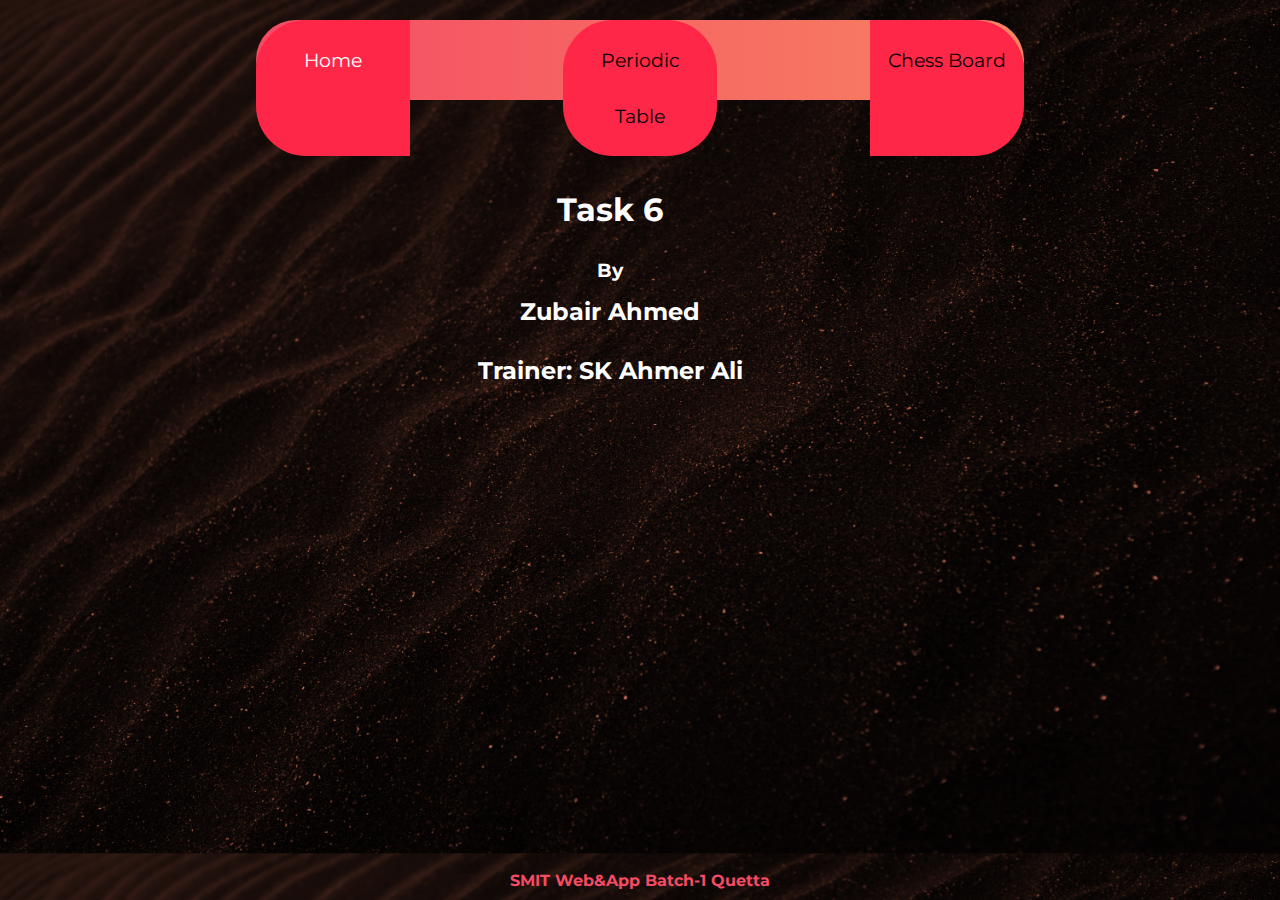
==== index.html @ 491c115e "Task 6" ====
<!DOCTYPE html>
<html lang="en">

<head>
    <meta charset="UTF-8">
    <meta name="viewport" content="width=device-width, initial-scale=1.0">
    <link rel="stylesheet" href="style.css">
    <title>Task 6</title>
</head>

<body>
    <header>
        <nav>
            <ul>
                <li><a href="./index.html" class="active">Home</a></li>
                <li><a href="./pages/periodictable.html">Periodic Table</a></li>
                <li><a href="./pages/chessboard.html">Chess Board</a></li>
            </ul>
        </nav>
    </header>
    <section class="home">
        <div class="info">
            <h1>Task 6</h1>
            <h3>By</h3>
            <h2>Zubair Ahmed</h2>
            <h2>Trainer: SK Ahmer Ali</h2>
        </div>
    </section>
    <footer>
        <div>
            <h4>SMIT Web&App Batch-1 Quetta</h4>
        </div>
    </footer>
</body>

</html>
---- style.css ----
@import url('https://fonts.googleapis.com/css2?family=Montserrat:ital,wght@0,100..900;1,100..900&display=swap');

* {
    margin: 0px;
    padding: 0px;
    font-style: normal;
    box-sizing: border-box;
    font-family: "Montserrat", sans-serif;
}

header {
    width: 60%;
    height: 80px;
    line-height: 56px;
    margin: 20px auto;
    border-radius: 50px;
    background: linear-gradient(90deg, rgba(245, 75, 100, 1) 0%, rgba(247, 131, 97, 1) 100%);
    ;
}

nav ul {
    margin: 0px;
    padding: 0px;
    display: flex;
    overflow: hidden;
    list-style-type: none;
    justify-content: space-between;
}

nav ul li {
    display: block;
    padding: 12px;
    background-color: rgb(254, 39, 71);
    width: 20%;
    text-align: center;
}

nav ul li:nth-child(1) {
    border-radius: 50px 00px 0px 50px;
}

nav ul li:nth-child(2) {
    border-radius: 50px;
}

nav ul li:nth-child(3) {
    border-radius: 0px 50px 50px 0px;
}

nav ul li a {
    color: black;
    display: block;
    font-size: 1.2em;
    text-decoration: none;
    transition: all 0.3s ease;
}

nav ul li a.active {
    color: #fff;
}

nav ul li a:hover:not(.active) {
    color: rgb(255, 206, 190);
}

/* Home */
body {
    background-size: cover;
    background-blend-mode: multiply;
    background-image: url('hero.jpg');
    background-color: rgba(247, 131, 97, 1);
}

.home {
    width: 100%;
    color: #fff;
    display: flex;
    margin: 60px 0px;
    text-align: center;
    align-items: center;
    justify-content: center;
    padding: 0px 60px 0px 0px;
}

.home h1 {
    padding: 30px 0px;
}

.home h2 {
    padding: 15px 0px;
}


/* PT */
section {
    padding: 24px;
}

table {
    margin: 20px auto;
    border-collapse: collapse;
}

table tr td {
    width: 50px;
    height: 40px;
    padding: 8px;
    text-align: center;
}

.teal {
    background-color: teal;
    border: 4px solid #ffffff;
}

.pink {
    border: 4px solid #ffffff;
    background-color: rgb(252, 103, 128);
}

.blue {
    border: 4px solid #fff;
    background-color: rgb(129, 129, 254);
}

.orange {
    border: 4px solid #fff;
    background-color: orange;
}

.orangered {
    border: 4px solid #fff;
    background-color: orangered;
}

.yellow {
    border: 4px solid #fff;
    background-color: rgb(231, 208, 0);
}

.black {
    color: #fff;
    border: 4px solid #fff;
    background-color: black;
}

.lgreen {
    border: 4px solid #fff;
    background-color: rgb(2, 209, 2);
}

.lblue {
    border: 4px solid #fff;
    background-color: lightblue;
}

.lpink {
    border: 4px solid #fff;
    background-color: lightpink;
}

.bwood {
    background-size: cover;
    background-image: url('bwood.jpg');
    transition: all 0.3s ease;
}

.wood {
    background-size: cover;
    background-image: url('wood.jpg');
    transition: all 0.3s ease;
}

.bwood:hover {
    background-blend-mode: multiply;
    background-color: rgba(247, 132, 97, 0.16);
}
.wood:hover {
    background-blend-mode: multiply;
    background-color: rgba(247, 132, 97, 0.16);
}

.cb {
    width: 80%;
    height: 76vh;
    margin: auto;
    overflow: hidden;
    background-size: cover;
    background-color: peru;
    background-repeat: no-repeat;
    background-image: url('cb-bg.jpg');
}

.cb table {
    margin-left: 80px;
    box-shadow: 0px 0px 20px black;
}

.cb td {
    width: 60px;
    height: 60px;
}

/* footer */
footer {
    width: 100%;
    bottom: 10px;
    position: absolute;
    text-align: center;
    color: rgba(245, 75, 100, 1);
}
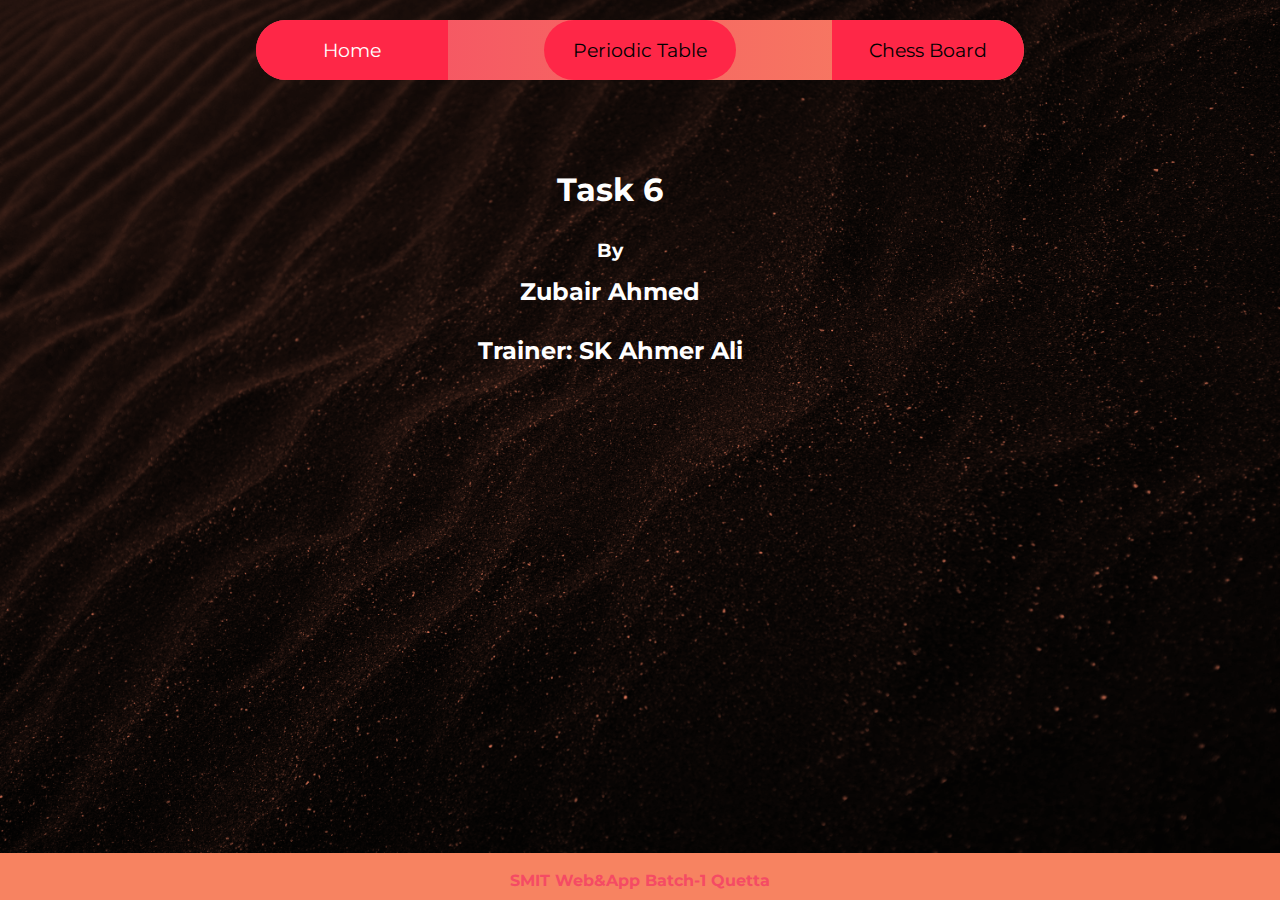
==== commit 7d349149: "page titles change" ====
--- a/index.html
+++ b/index.html
@@ -5,7 +5,7 @@
     <meta charset="UTF-8">
     <meta name="viewport" content="width=device-width, initial-scale=1.0">
     <link rel="stylesheet" href="style.css">
-    <title>Task 6</title>
+    <title>Home</title>
 </head>
 
 <body>
--- a/style.css
+++ b/style.css
@@ -10,8 +10,8 @@
 
 header {
     width: 60%;
-    height: 80px;
-    line-height: 56px;
+    height: 60px;
+    line-height: 36px;
     margin: 20px auto;
     border-radius: 50px;
     background: linear-gradient(90deg, rgba(245, 75, 100, 1) 0%, rgba(247, 131, 97, 1) 100%);
@@ -19,10 +19,7 @@
 }
 
 nav ul {
-    margin: 0px;
-    padding: 0px;
     display: flex;
-    overflow: hidden;
     list-style-type: none;
     justify-content: space-between;
 }
@@ -31,7 +28,7 @@
     display: block;
     padding: 12px;
     background-color: rgb(254, 39, 71);
-    width: 20%;
+    width: 25%;
     text-align: center;
 }
 
@@ -69,6 +66,7 @@
     background-blend-mode: multiply;
     background-image: url('hero.jpg');
     background-color: rgba(247, 131, 97, 1);
+    background-repeat: no-repeat;
 }
 
 .home {
@@ -208,4 +206,47 @@
     position: absolute;
     text-align: center;
     color: rgba(245, 75, 100, 1);
-}+}
+
+/* Media Queries */
+@media (max-width: 1064px) {
+    nav ul li {
+        width: 25%;
+    }
+    nav ul li a {
+        font-size: 1em;
+    }
+}
+@media (max-width: 1047px) {
+    nav ul li {
+        width: 25%;
+    }
+    nav ul li a {
+        font-size: 1em;
+    }
+}
+@media (max-width: 913px) {
+    nav ul li {
+        width: 25%;
+    }
+    nav ul li a {
+        font-size: .8em;
+    }
+}
+@media (max-width: 763px) {
+    nav ul li {
+        padding: 12px 4px;
+        width: 25%;
+    }
+    nav ul li a {
+        font-size: .7em;
+    }
+}
+@media (max-width: 638px) {
+    nav ul li {
+        width: 30%;
+    }
+    nav ul li a {
+        font-size: .6em;
+    }
+}
